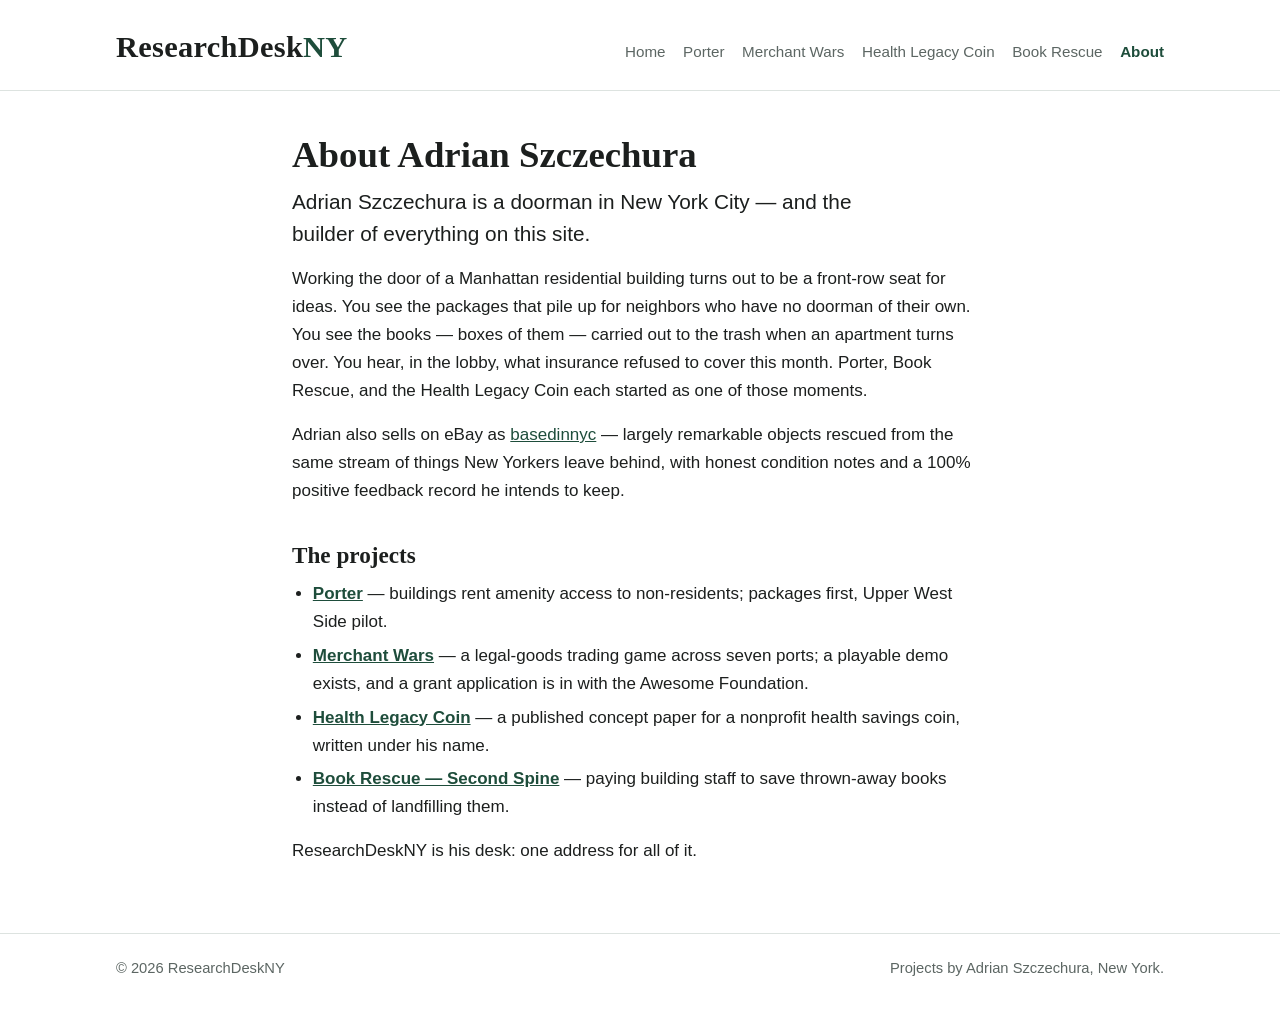
==== about.html @ eeb3e05a "Upload site files" ====
<!DOCTYPE html>
<html lang="en">
<head>
<meta charset="utf-8">
<meta name="viewport" content="width=device-width, initial-scale=1">
<title>About Adrian Szczechura — ResearchDeskNY</title>
<meta name="description" content="About Adrian Szczechura: New York doorman, eBay seller, and builder of Porter, Merchant Wars, the Health Legacy Coin paper, and Book Rescue.">
<link rel="stylesheet" href="style.css">
</head>
<body>

<header class="site-header">
  <div class="wrap">
    <a class="wordmark" href="index.html">ResearchDesk<span class="ny">NY</span></a>
    <nav class="site-nav" aria-label="Site">
      <a href="index.html">Home</a>
      <a href="porter.html">Porter</a>
      <a href="merchant-wars.html">Merchant Wars</a>
      <a href="health-legacy-coin.html">Health Legacy Coin</a>
      <a href="book-rescue.html">Book Rescue</a>
      <a href="about.html" aria-current="page">About</a>
    </nav>
  </div>
</header>

<main class="narrow">
  <h1>About Adrian Szczechura</h1>
  <p class="lede">Adrian Szczechura is a doorman in New York City — and the
  builder of everything on this site.</p>

  <p>Working the door of a Manhattan residential building turns out to be a
  front-row seat for ideas. You see the packages that pile up for neighbors
  who have no doorman of their own. You see the books — boxes of them —
  carried out to the trash when an apartment turns over. You hear, in the
  lobby, what insurance refused to cover this month. Porter, Book Rescue,
  and the Health Legacy Coin each started as one of those moments.</p>

  <p>Adrian also sells on eBay as
  <a href="https://www.ebay.com/usr/basedinnyc">basedinnyc</a> — largely
  remarkable objects rescued from the same stream of things New Yorkers
  leave behind, with honest condition notes and a 100% positive feedback
  record he intends to keep.</p>

  <h2>The projects</h2>
  <ul>
    <li><a href="porter.html"><strong>Porter</strong></a> — buildings rent
    amenity access to non-residents; packages first, Upper West Side
    pilot.</li>
    <li><a href="merchant-wars.html"><strong>Merchant Wars</strong></a> —
    a legal-goods trading game across seven ports; a playable demo exists,
    and a grant application is in with the Awesome Foundation.</li>
    <li><a href="health-legacy-coin.html"><strong>Health Legacy
    Coin</strong></a> — a published concept paper for a nonprofit health
    savings coin, written under his name.</li>
    <li><a href="book-rescue.html"><strong>Book Rescue — Second
    Spine</strong></a> — paying building staff to save thrown-away books
    instead of landfilling them.</li>
  </ul>

  <p>ResearchDeskNY is his desk: one address for all of it.</p>
</main>

<footer class="site-footer">
  <div class="wrap">
    <p>&copy; 2026 ResearchDeskNY</p>
    <p>Projects by Adrian Szczechura, New York.</p>
  </div>
</footer>

</body>
</html>
---- style.css ----
/* ResearchDeskNY — shared stylesheet
   Plain CSS, no frameworks. System fonts, one restrained accent color. */

:root {
  --accent: #1e4d3b;          /* deep desk-green */
  --accent-soft: #eef3f0;     /* tint of the accent, for card fills */
  --ink: #1c1f1e;
  --muted: #5c6663;
  --rule: #dde3e0;
  --bg: #ffffff;
  --max: 68rem;
}

* { box-sizing: border-box; }

html { -webkit-text-size-adjust: 100%; }

body {
  margin: 0;
  background: var(--bg);
  color: var(--ink);
  font-family: -apple-system, BlinkMacSystemFont, "Segoe UI", Roboto,
               "Helvetica Neue", Arial, sans-serif;
  font-size: 1.0625rem;
  line-height: 1.65;
}

/* ---------- Header ---------- */

.site-header {
  border-bottom: 1px solid var(--rule);
}

.site-header .wrap {
  max-width: var(--max);
  margin: 0 auto;
  padding: 1.4rem 1.25rem 1.1rem;
  display: flex;
  flex-wrap: wrap;
  align-items: baseline;
  gap: 0.6rem 2rem;
}

.wordmark {
  font-family: Georgia, "Times New Roman", Times, serif;
  font-size: 1.9rem;
  font-weight: 700;
  letter-spacing: 0.01em;
  color: var(--ink);
  text-decoration: none;
  margin-right: auto;
}

.wordmark .ny { color: var(--accent); }

.site-nav {
  display: flex;
  flex-wrap: wrap;
  gap: 0.25rem 1.1rem;
}

.site-nav a {
  color: var(--muted);
  text-decoration: none;
  font-size: 0.95rem;
  padding: 0.2rem 0;
}

.site-nav a:hover,
.site-nav a:focus { color: var(--accent); text-decoration: underline; }

.site-nav a[aria-current="page"] {
  color: var(--accent);
  font-weight: 600;
}

/* ---------- Layout ---------- */

main {
  max-width: var(--max);
  margin: 0 auto;
  padding: 2.6rem 1.25rem 3.2rem;
}

main.narrow { max-width: 46rem; }

/* ---------- Type ---------- */

h1 {
  font-family: Georgia, "Times New Roman", Times, serif;
  font-size: 2.3rem;
  line-height: 1.2;
  margin: 0 0 0.6rem;
  font-weight: 700;
}

h2 {
  font-family: Georgia, "Times New Roman", Times, serif;
  font-size: 1.45rem;
  line-height: 1.3;
  margin: 2.2rem 0 0.6rem;
  font-weight: 700;
}

h3 {
  font-size: 1.1rem;
  margin: 1.6rem 0 0.4rem;
  font-weight: 650;
}

p { margin: 0 0 1rem; }

.lede {
  font-size: 1.3rem;
  line-height: 1.5;
  color: var(--ink);
  max-width: 38rem;
}

.tagline {
  font-size: 1.15rem;
  color: var(--muted);
  margin-bottom: 2rem;
}

a { color: var(--accent); }

a:hover, a:focus { text-decoration-thickness: 2px; }

ul { margin: 0 0 1rem; padding-left: 1.3rem; }
li { margin-bottom: 0.35rem; }

.status {
  display: inline-block;
  font-size: 0.8rem;
  font-weight: 600;
  letter-spacing: 0.06em;
  text-transform: uppercase;
  color: var(--accent);
  background: var(--accent-soft);
  border: 1px solid var(--rule);
  border-radius: 999px;
  padding: 0.2rem 0.7rem;
  margin-bottom: 1.2rem;
}

/* ---------- Project cards (home) ---------- */

.cards {
  display: grid;
  grid-template-columns: repeat(auto-fit, minmax(17rem, 1fr));
  gap: 1.25rem;
  margin-top: 2.2rem;
}

.card {
  display: block;
  border: 1px solid var(--rule);
  border-radius: 10px;
  padding: 1.4rem 1.4rem 1.2rem;
  text-decoration: none;
  color: var(--ink);
  background: var(--bg);
}

.card:hover, .card:focus {
  border-color: var(--accent);
  background: var(--accent-soft);
}

.card h2 {
  margin: 0 0 0.45rem;
  font-size: 1.3rem;
}

.card p {
  margin: 0 0 0.8rem;
  color: var(--muted);
  font-size: 0.99rem;
}

.card .more {
  color: var(--accent);
  font-weight: 600;
  font-size: 0.95rem;
}

/* ---------- Detail bits ---------- */

.facts {
  border: 1px solid var(--rule);
  border-radius: 10px;
  padding: 1.2rem 1.4rem;
  margin: 1.6rem 0;
  background: var(--accent-soft);
}

.facts h2 { margin-top: 0; font-size: 1.2rem; }
.facts ul { margin-bottom: 0; }

.button-link {
  display: inline-block;
  border: 1px solid var(--accent);
  color: var(--accent);
  border-radius: 8px;
  padding: 0.55rem 1.1rem;
  text-decoration: none;
  font-weight: 600;
  margin: 0.3rem 0.6rem 0.3rem 0;
}

.button-link:hover, .button-link:focus { background: var(--accent-soft); }

hr.sep {
  border: none;
  border-top: 1px solid var(--rule);
  margin: 2.4rem 0;
}

/* ---------- Footer ---------- */

.site-footer {
  border-top: 1px solid var(--rule);
  color: var(--muted);
  font-size: 0.92rem;
}

.site-footer .wrap {
  max-width: var(--max);
  margin: 0 auto;
  padding: 1.4rem 1.25rem 2rem;
  display: flex;
  flex-wrap: wrap;
  gap: 0.4rem 2rem;
  justify-content: space-between;
}

.site-footer p { margin: 0; }

/* ---------- Small screens ---------- */

@media (max-width: 40rem) {
  .site-header .wrap { padding-top: 1.1rem; }
  .wordmark { font-size: 1.6rem; }
  main { padding-top: 2rem; }
  h1 { font-size: 1.9rem; }
  .lede { font-size: 1.15rem; }
}
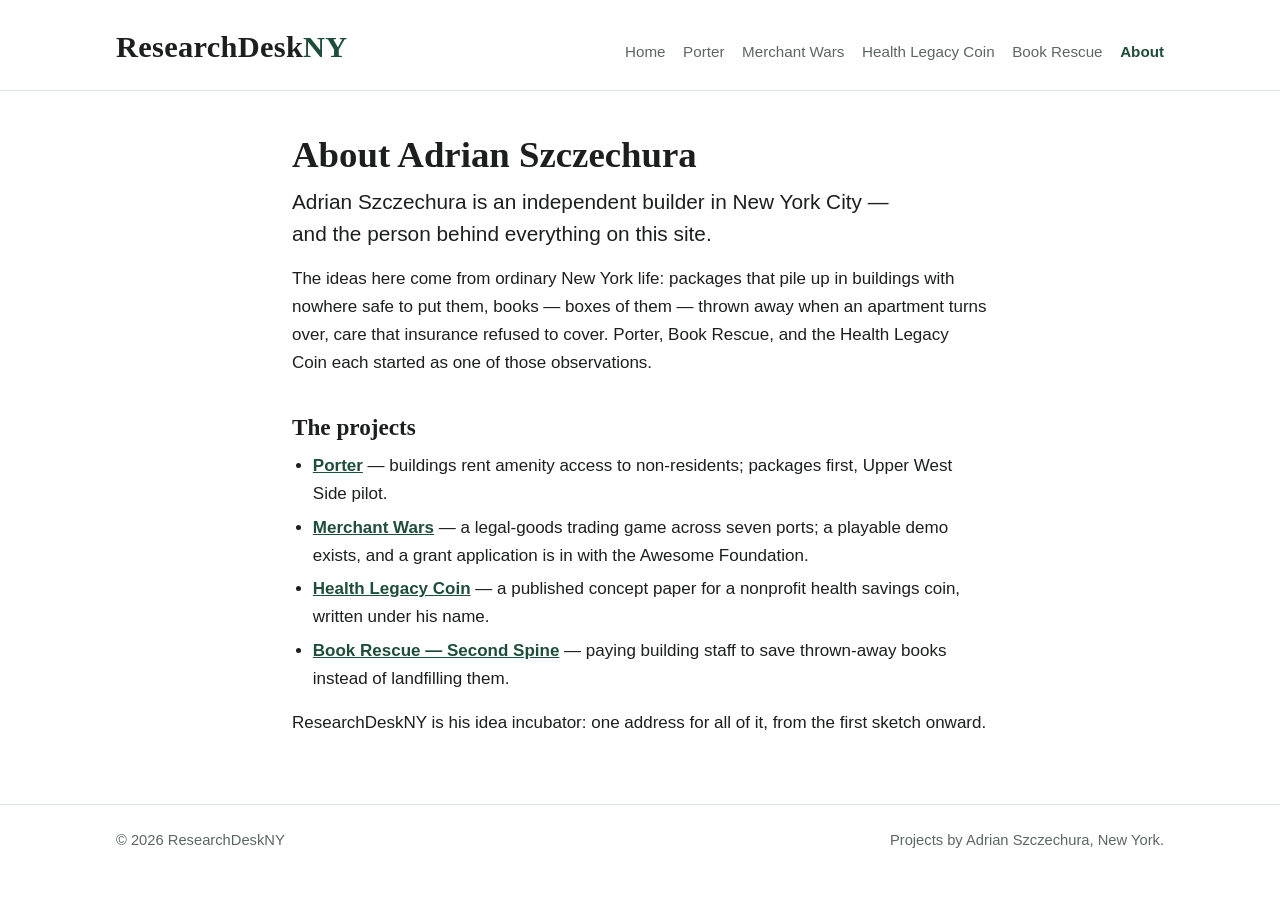
==== commit a069ce73: "Frame site as idea incubator" ====
--- a/about.html
+++ b/about.html
@@ -4,7 +4,7 @@
 <meta charset="utf-8">
 <meta name="viewport" content="width=device-width, initial-scale=1">
 <title>About Adrian Szczechura — ResearchDeskNY</title>
-<meta name="description" content="About Adrian Szczechura: New York doorman, eBay seller, and builder of Porter, Merchant Wars, the Health Legacy Coin paper, and Book Rescue.">
+<meta name="description" content="About Adrian Szczechura, the New York builder behind Porter, Merchant Wars, the Health Legacy Coin paper, and Book Rescue.">
 <link rel="stylesheet" href="style.css">
 </head>
 <body>
@@ -25,21 +25,14 @@
 
 <main class="narrow">
   <h1>About Adrian Szczechura</h1>
-  <p class="lede">Adrian Szczechura is a doorman in New York City — and the
-  builder of everything on this site.</p>
+  <p class="lede">Adrian Szczechura is an independent builder in New York
+  City — and the person behind everything on this site.</p>
 
-  <p>Working the door of a Manhattan residential building turns out to be a
-  front-row seat for ideas. You see the packages that pile up for neighbors
-  who have no doorman of their own. You see the books — boxes of them —
-  carried out to the trash when an apartment turns over. You hear, in the
-  lobby, what insurance refused to cover this month. Porter, Book Rescue,
-  and the Health Legacy Coin each started as one of those moments.</p>
-
-  <p>Adrian also sells on eBay as
-  <a href="https://www.ebay.com/usr/basedinnyc">basedinnyc</a> — largely
-  remarkable objects rescued from the same stream of things New Yorkers
-  leave behind, with honest condition notes and a 100% positive feedback
-  record he intends to keep.</p>
+  <p>The ideas here come from ordinary New York life: packages that pile
+  up in buildings with nowhere safe to put them, books — boxes of them —
+  thrown away when an apartment turns over, care that insurance refused
+  to cover. Porter, Book Rescue, and the Health Legacy Coin each started
+  as one of those observations.</p>
 
   <h2>The projects</h2>
   <ul>
@@ -57,7 +50,8 @@
     instead of landfilling them.</li>
   </ul>
 
-  <p>ResearchDeskNY is his desk: one address for all of it.</p>
+  <p>ResearchDeskNY is his idea incubator: one address for all of it,
+  from the first sketch onward.</p>
 </main>
 
 <footer class="site-footer">
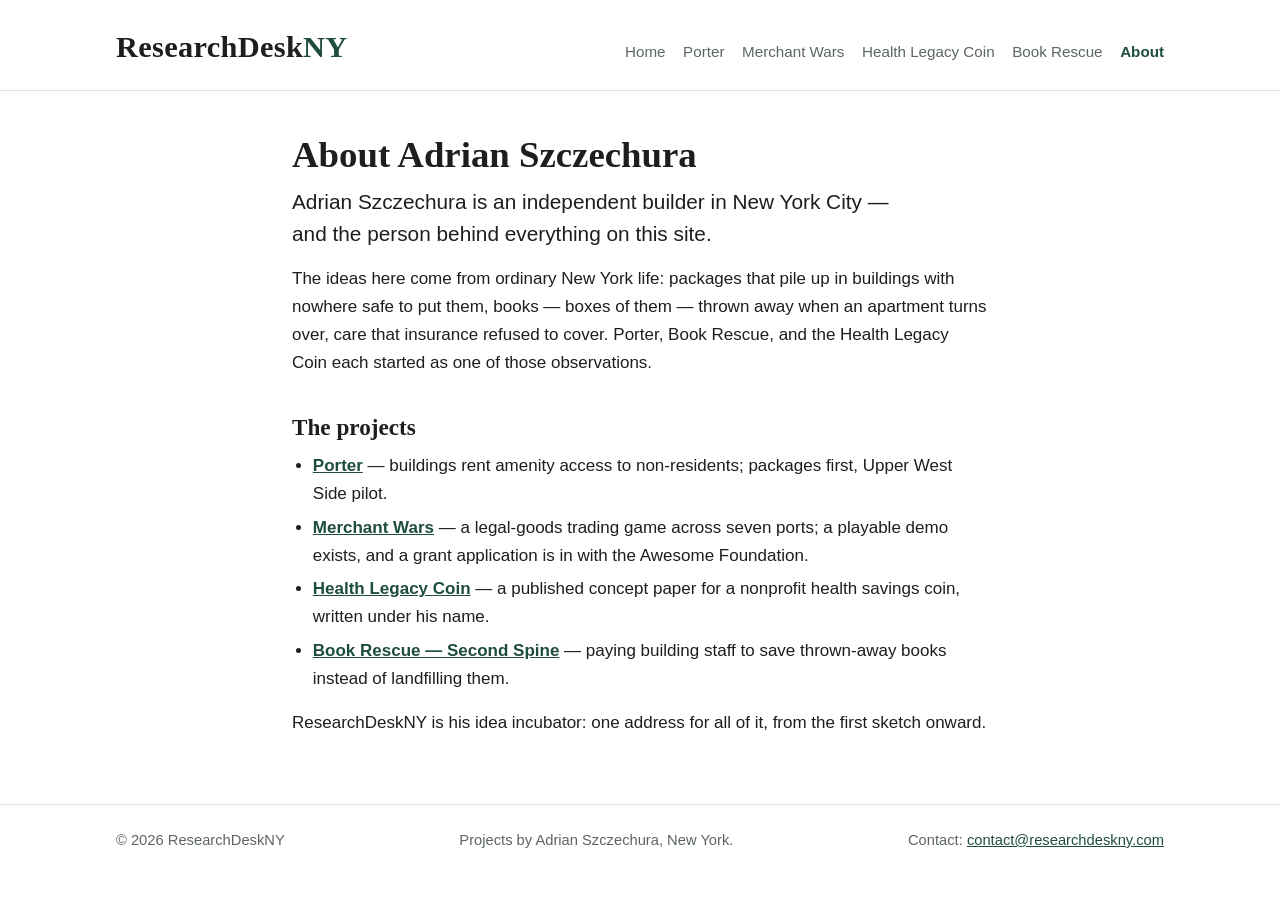
==== commit 578fd1a8: "Add contact email to page footers" ====
--- a/about.html
+++ b/about.html
@@ -58,6 +58,7 @@
   <div class="wrap">
     <p>&copy; 2026 ResearchDeskNY</p>
     <p>Projects by Adrian Szczechura, New York.</p>
+    <p>Contact: <a href="mailto:contact@researchdeskny.com">contact@researchdeskny.com</a></p>
   </div>
 </footer>
 
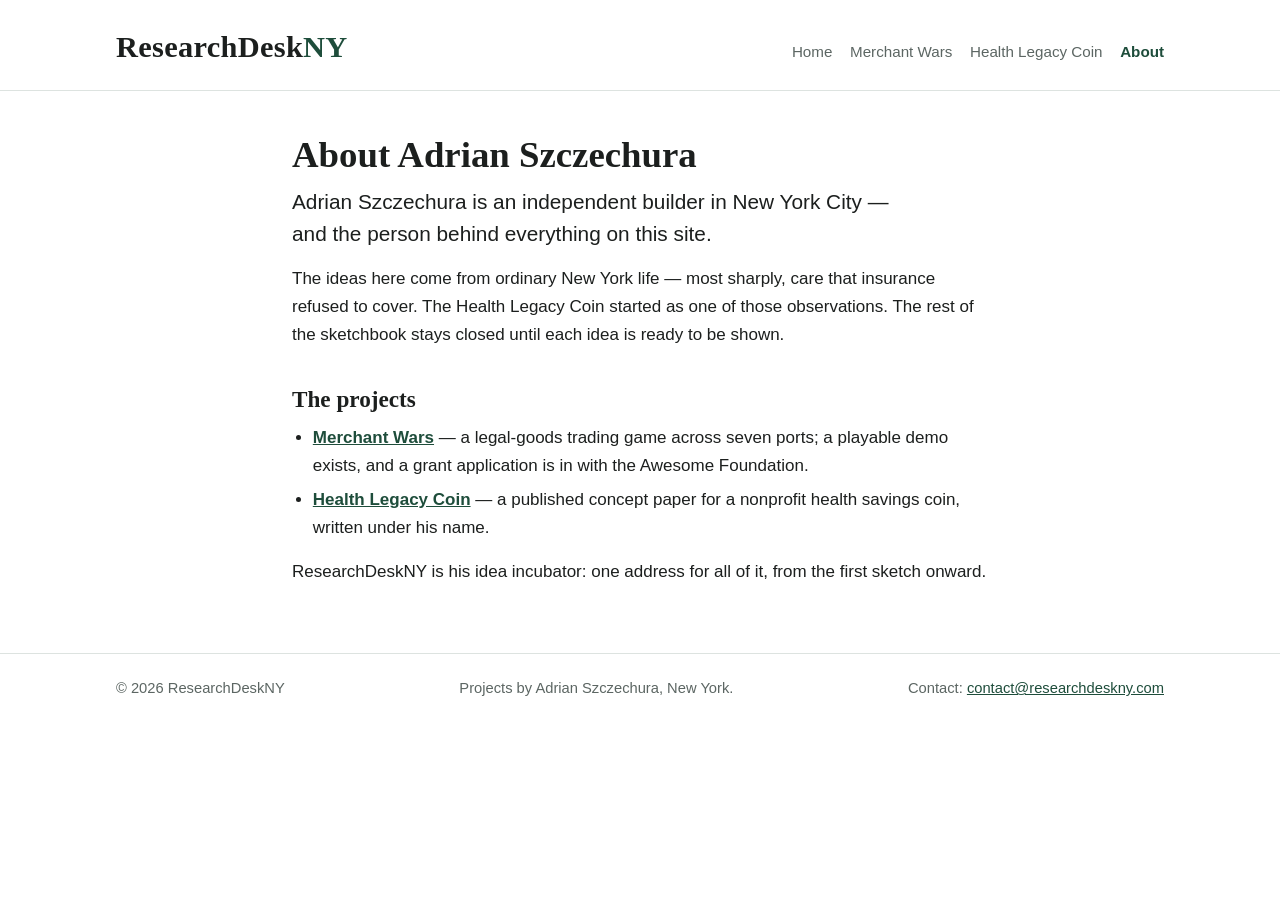
==== commit 49ac22d8: "Remove Porter and Book Rescue pages until the projects are functional" ====
--- a/about.html
+++ b/about.html
@@ -4,7 +4,7 @@
 <meta charset="utf-8">
 <meta name="viewport" content="width=device-width, initial-scale=1">
 <title>About Adrian Szczechura — ResearchDeskNY</title>
-<meta name="description" content="About Adrian Szczechura, the New York builder behind Porter, Merchant Wars, the Health Legacy Coin paper, and Book Rescue.">
+<meta name="description" content="About Adrian Szczechura, the New York builder behind Merchant Wars and the Health Legacy Coin paper.">
 <link rel="stylesheet" href="style.css">
 </head>
 <body>
@@ -14,10 +14,8 @@
     <a class="wordmark" href="index.html">ResearchDesk<span class="ny">NY</span></a>
     <nav class="site-nav" aria-label="Site">
       <a href="index.html">Home</a>
-      <a href="porter.html">Porter</a>
       <a href="merchant-wars.html">Merchant Wars</a>
       <a href="health-legacy-coin.html">Health Legacy Coin</a>
-      <a href="book-rescue.html">Book Rescue</a>
       <a href="about.html" aria-current="page">About</a>
     </nav>
   </div>
@@ -28,26 +26,19 @@
   <p class="lede">Adrian Szczechura is an independent builder in New York
   City — and the person behind everything on this site.</p>
 
-  <p>The ideas here come from ordinary New York life: packages that pile
-  up in buildings with nowhere safe to put them, books — boxes of them —
-  thrown away when an apartment turns over, care that insurance refused
-  to cover. Porter, Book Rescue, and the Health Legacy Coin each started
-  as one of those observations.</p>
+  <p>The ideas here come from ordinary New York life — most sharply,
+  care that insurance refused to cover. The Health Legacy Coin started
+  as one of those observations. The rest of the sketchbook stays closed
+  until each idea is ready to be shown.</p>
 
   <h2>The projects</h2>
   <ul>
-    <li><a href="porter.html"><strong>Porter</strong></a> — buildings rent
-    amenity access to non-residents; packages first, Upper West Side
-    pilot.</li>
     <li><a href="merchant-wars.html"><strong>Merchant Wars</strong></a> —
     a legal-goods trading game across seven ports; a playable demo exists,
     and a grant application is in with the Awesome Foundation.</li>
     <li><a href="health-legacy-coin.html"><strong>Health Legacy
     Coin</strong></a> — a published concept paper for a nonprofit health
     savings coin, written under his name.</li>
-    <li><a href="book-rescue.html"><strong>Book Rescue — Second
-    Spine</strong></a> — paying building staff to save thrown-away books
-    instead of landfilling them.</li>
   </ul>
 
   <p>ResearchDeskNY is his idea incubator: one address for all of it,
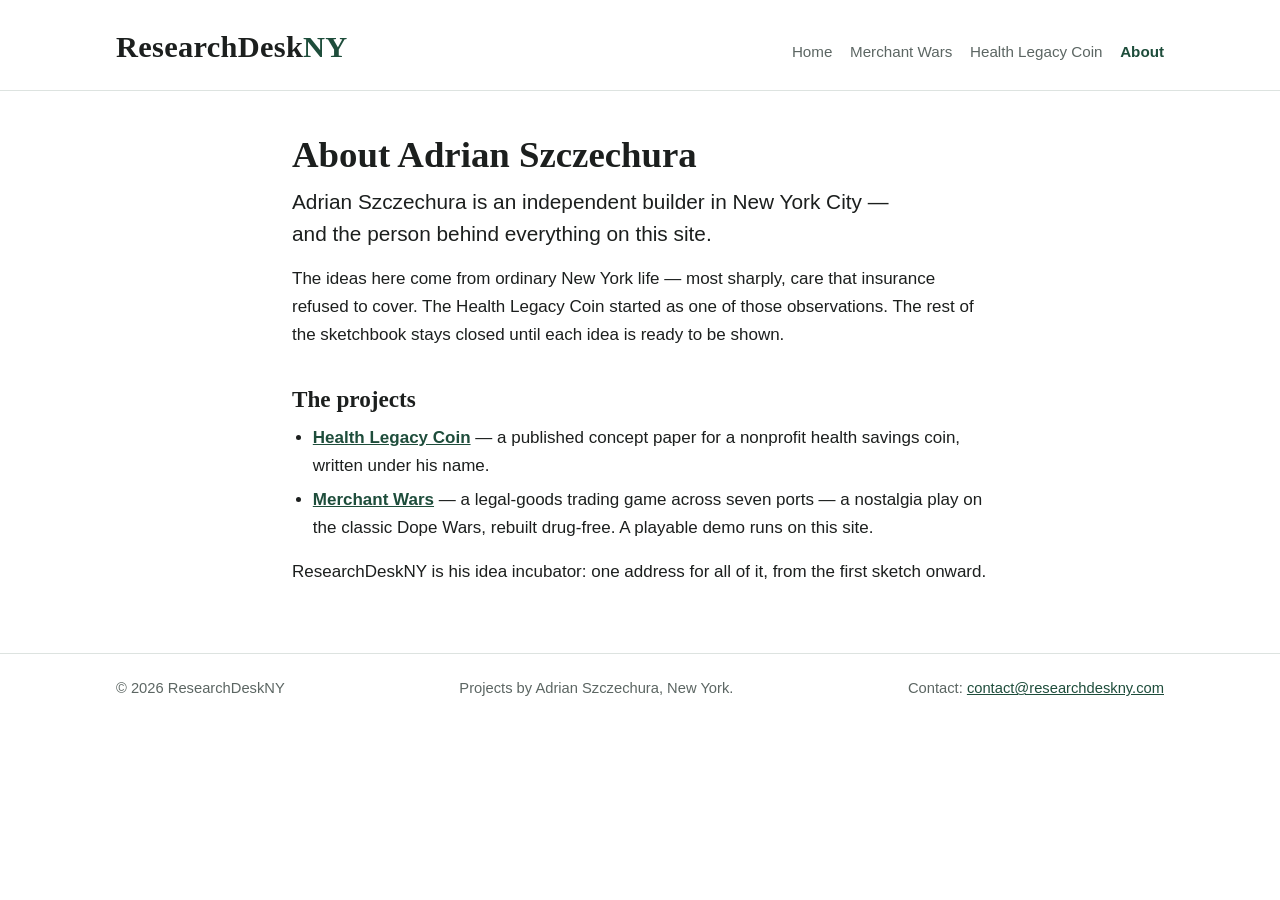
==== commit 17681533: "Health Legacy Coin first; nostalgia wording" ====
--- a/about.html
+++ b/about.html
@@ -33,12 +33,13 @@
 
   <h2>The projects</h2>
   <ul>
-    <li><a href="merchant-wars.html"><strong>Merchant Wars</strong></a> —
-    a legal-goods trading game across seven ports; a playable demo exists,
-    and a grant application is in with the Awesome Foundation.</li>
     <li><a href="health-legacy-coin.html"><strong>Health Legacy
     Coin</strong></a> — a published concept paper for a nonprofit health
     savings coin, written under his name.</li>
+    <li><a href="merchant-wars.html"><strong>Merchant Wars</strong></a> —
+    a legal-goods trading game across seven ports — a nostalgia play
+    on the classic Dope Wars, rebuilt drug-free. A playable demo runs
+    on this site.</li>
   </ul>
 
   <p>ResearchDeskNY is his idea incubator: one address for all of it,
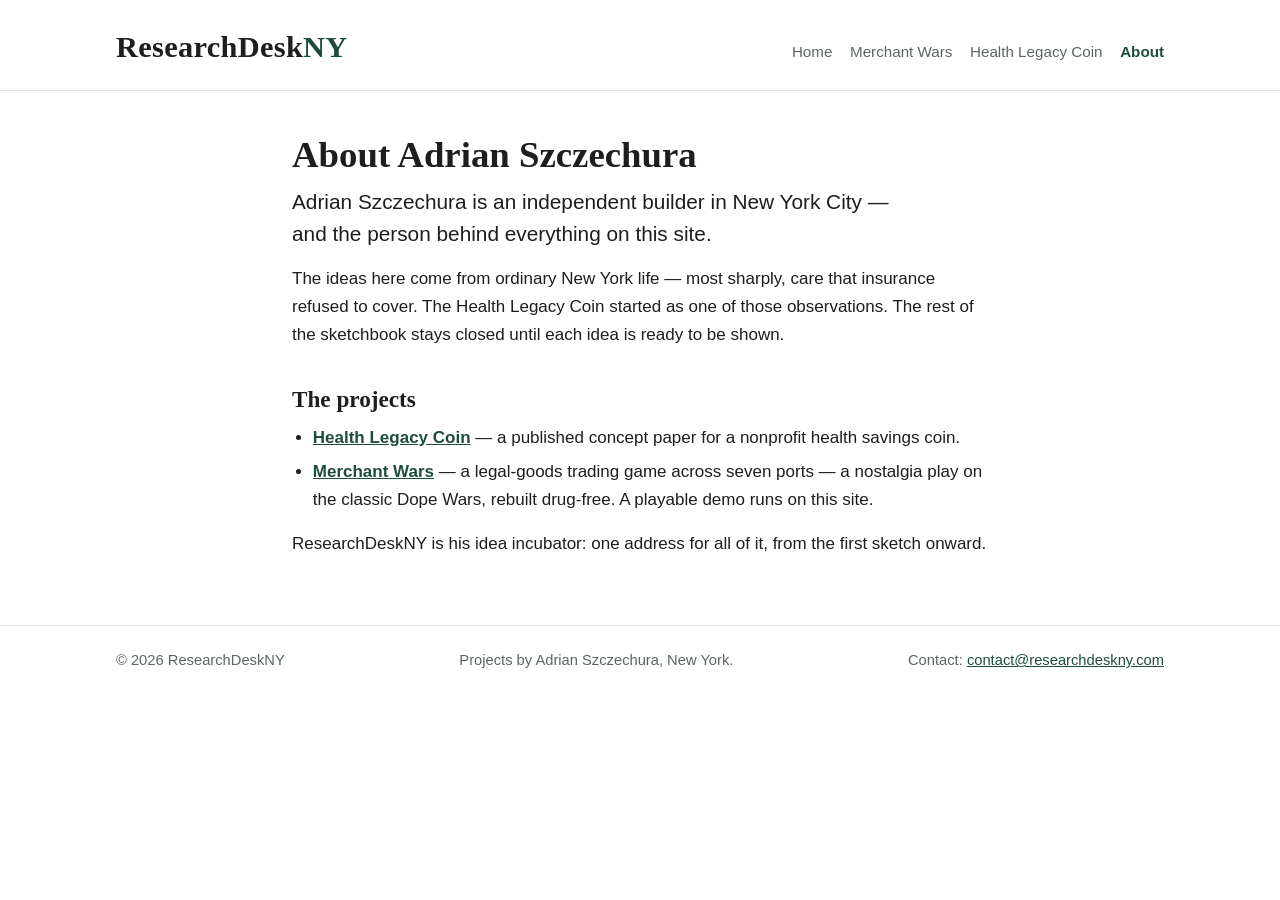
==== commit b1bb6f68: "About: drop the written-under-his-name line" ====
--- a/about.html
+++ b/about.html
@@ -35,7 +35,7 @@
   <ul>
     <li><a href="health-legacy-coin.html"><strong>Health Legacy
     Coin</strong></a> — a published concept paper for a nonprofit health
-    savings coin, written under his name.</li>
+    savings coin.</li>
     <li><a href="merchant-wars.html"><strong>Merchant Wars</strong></a> —
     a legal-goods trading game across seven ports — a nostalgia play
     on the classic Dope Wars, rebuilt drug-free. A playable demo runs
